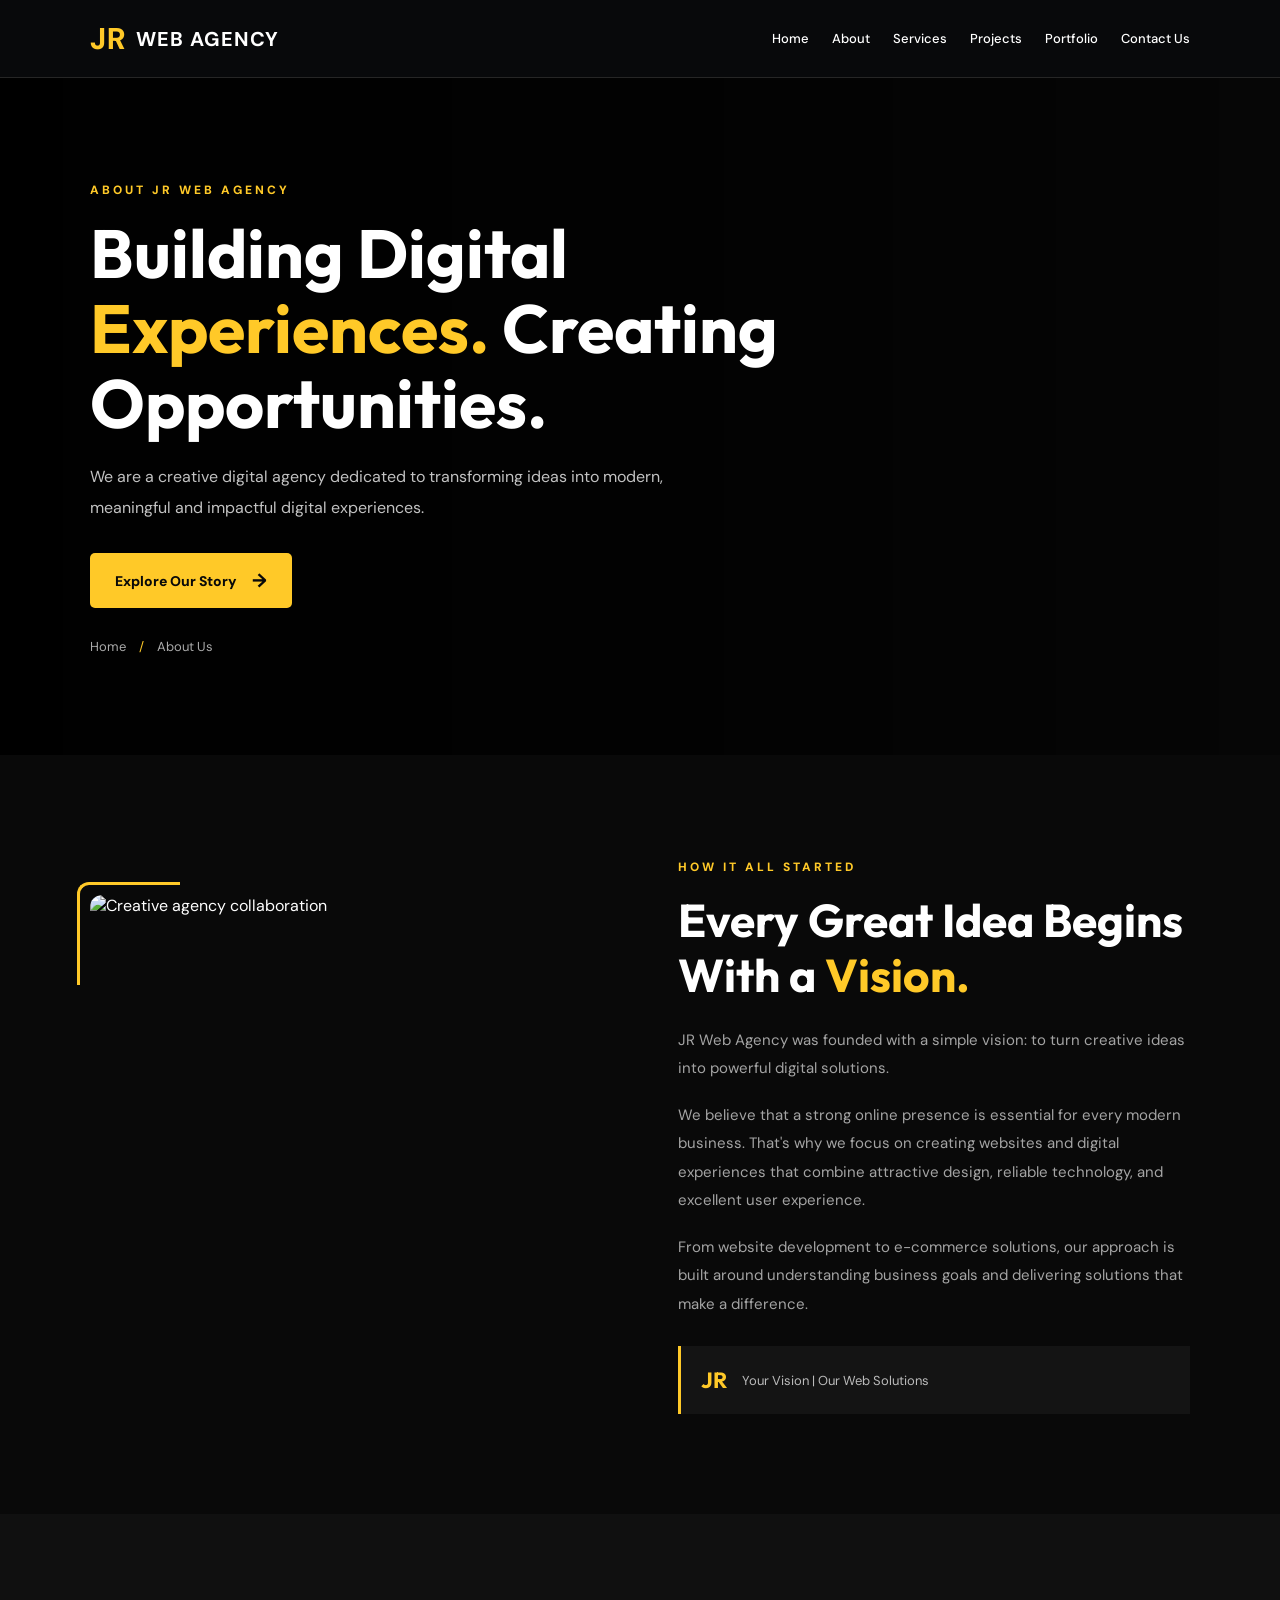
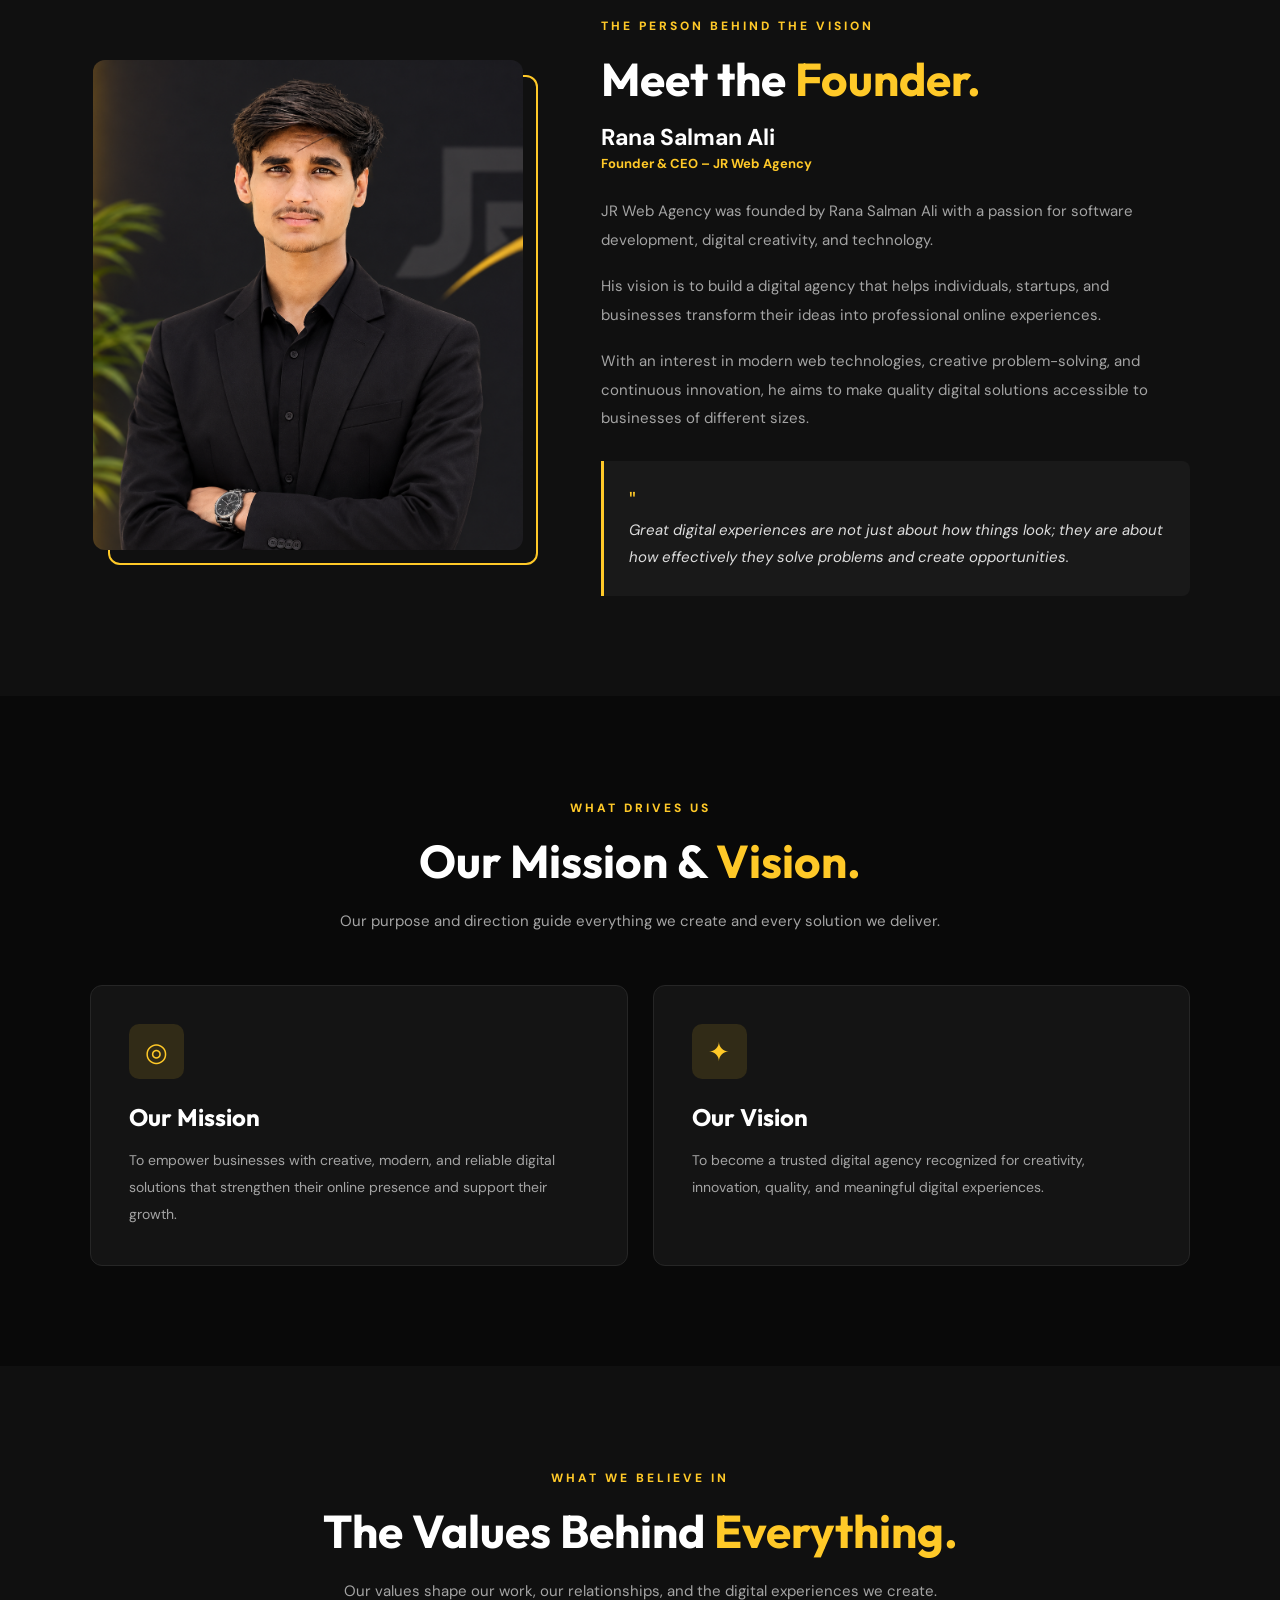
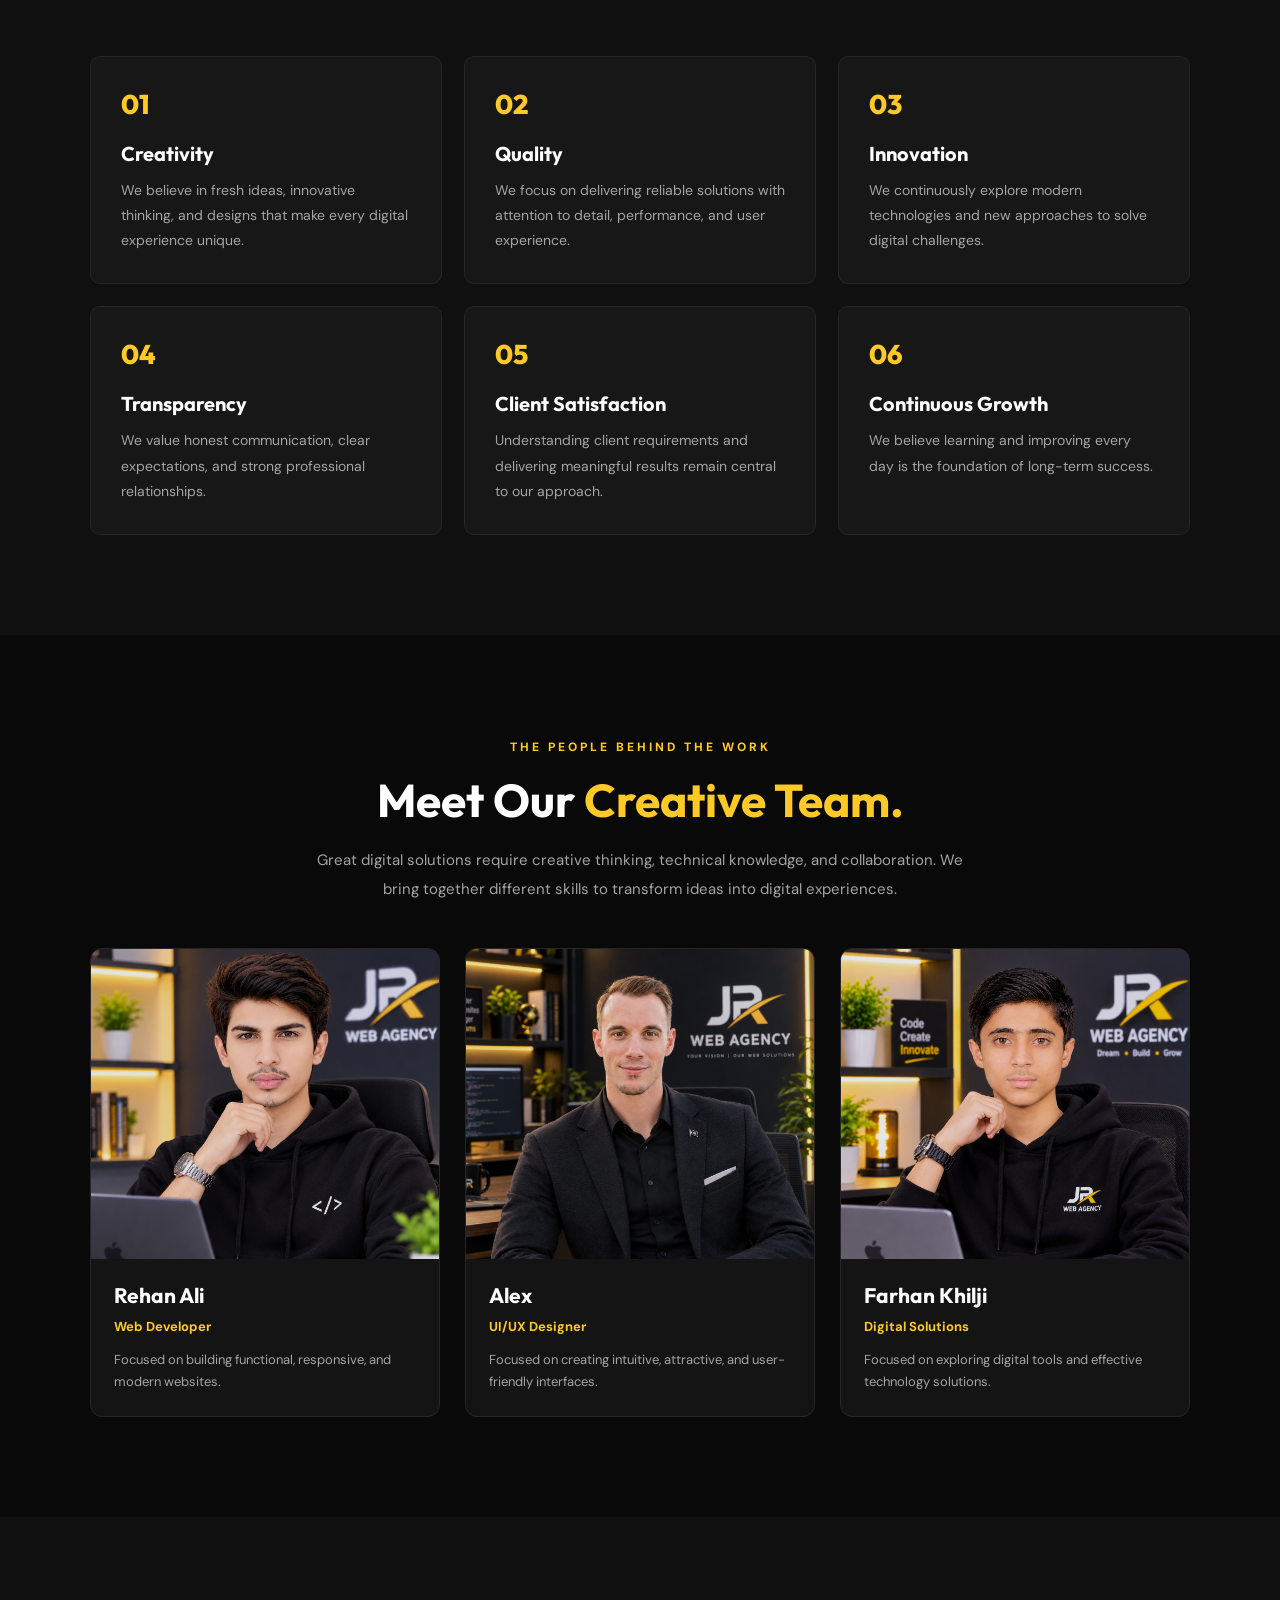
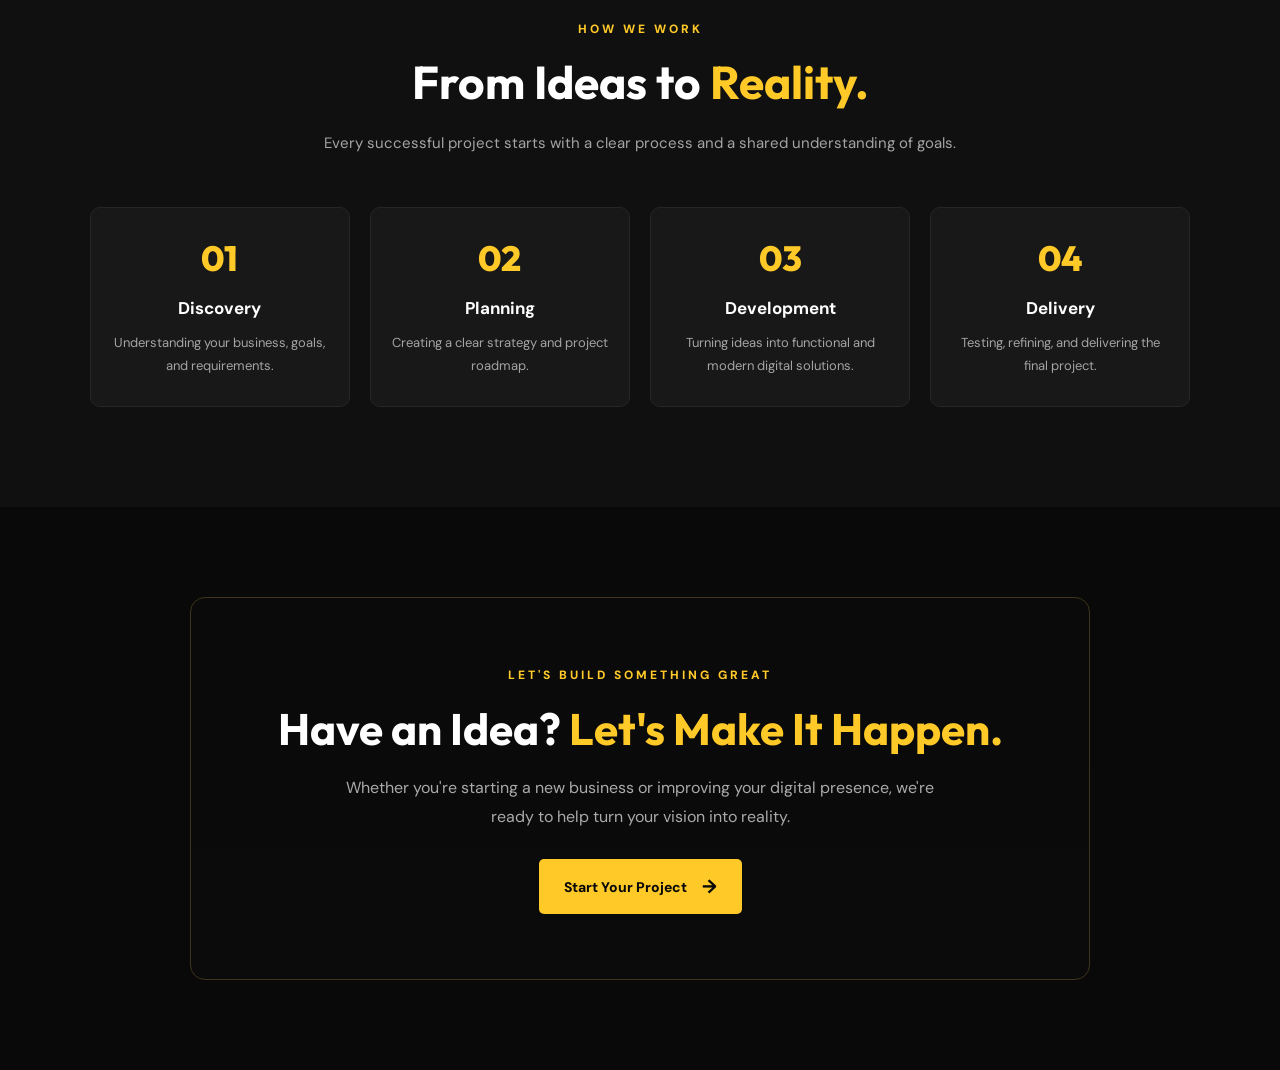
==== about.html @ 9ed8334c "Changes in web agency" ====
<!DOCTYPE html>
<html lang="en">
<head>
<meta charset="UTF-8">
<meta name="viewport" content="width=device-width, initial-scale=1.0">

<title>About Us | JR Web Agency</title>

<link rel="preconnect" href="https://fonts.googleapis.com">
<link href="https://fonts.googleapis.com/css2?family=DM+Sans:wght@400;500;600;700;800&family=Outfit:wght@400;500;600;700;800&display=swap" rel="stylesheet">
<link rel="stylesheet"
href="https://cdnjs.cloudflare.com/ajax/libs/font-awesome/6.7.2/css/all.min.css">
<style>
:root {
    --black: #090909;
    --card: #141414;
    --gold: #ffc928;
    --white: #ffffff;
    --gray: #a4a4a4;
    --border: #262626;
}

* {
    margin: 0;
    padding: 0;
    box-sizing: border-box;
}

html {
    scroll-behavior: smooth;
}

body {
    background: var(--black);
    color: var(--white);
    font-family: 'DM Sans', sans-serif;
}

img {
    display: block;
    max-width: 100%;
}

a {
    text-decoration: none;
}

.container {
    width: 100%;
    max-width: 1200px;
    margin: auto;
}

.section {
    padding: 100px 7%;
}

.eyebrow {
    color: var(--gold);
    font-size: 12px;
    font-weight: 800;
    letter-spacing: 3px;
    text-transform: uppercase;
    display: inline-block;
    margin-bottom: 18px;
}

.section-title {
    font-family: 'Outfit', sans-serif;
    font-size: clamp(32px, 4vw, 46px);
    line-height: 1.2;
    font-weight: 700;
}

.section-title span {
    color: var(--gold);
}

.section-description {
    color: var(--gray);
    font-size: 15px;
    line-height: 1.9;
    max-width: 650px;
}

.gold-btn {
    display: inline-flex;
    align-items: center;
    gap: 15px;
    padding: 15px 25px;
    border-radius: 5px;
    background: var(--gold);
    color: #090909;
    font-size: 14px;
    font-weight: 800;
    transition: .3s;
}

.gold-btn:hover {
    background: white;
    transform: translateY(-4px);
}

.gold-btn span {
    font-size: 19px;
}

/* =========================
   1. HERO SECTION
========================= */

.about-hero {
    min-height: 520px;
    position: relative;
    display: flex;
    align-items: center;
    padding: 100px 7%;
    background:
    linear-gradient(90deg,
    rgba(0,0,0,.96) 0%,
    rgba(0,0,0,.78) 50%,
    rgba(0,0,0,.35) 100%),
    url("https://images.unsplash.com/photo-1497366754035-f200968a6e72?w=1800")
    center/cover no-repeat;
}

.hero-content {
    max-width: 750px;
    position: relative;
    z-index: 2;
}

.hero-content h1 {
    font-family: 'Outfit', sans-serif;
    font-size: clamp(42px, 6vw, 68px);
    line-height: 1.1;
    margin-bottom: 22px;
}

.hero-content h1 span {
    color: var(--gold);
}

.hero-content p {
    color: #c2c2c2;
    font-size: 16px;
    line-height: 1.9;
    max-width: 620px;
    margin-bottom: 30px;
}

.hero-breadcrumb {
    margin-top: 30px;
    color: #aaa;
    font-size: 13px;
}

.hero-breadcrumb span {
    color: var(--gold);
    margin: 0 10px;
}

/* =========================
   2. OUR STORY
========================= */

.story-section {
    display: grid;
    grid-template-columns: 1fr 1fr;
    align-items: center;
    gap: 75px;
}

.story-image {
    position: relative;
}

.story-image img {
    width: 100%;
    height: 480px;
    object-fit: cover;
    border-radius: 12px;
}

.story-image::before {
    content: "";
    position: absolute;
    top: -13px;
    left: -13px;
    width: 100px;
    height: 100px;
    border-top: 3px solid var(--gold);
    border-left: 3px solid var(--gold);
    border-radius: 12px 0 0 0;
}

.story-content h2 {
    margin-bottom: 22px;
}

.story-content .section-description {
    margin-bottom: 18px;
}

.story-highlight {
    display: flex;
    align-items: center;
    gap: 15px;
    padding: 20px;
    margin-top: 28px;
    border-left: 3px solid var(--gold);
    background: var(--card);
}

.story-highlight strong {
    color: var(--gold);
    font-family: 'Outfit', sans-serif;
    font-size: 22px;
}

.story-highlight p {
    color: #bbb;
    font-size: 13px;
}

/* =========================
   3. FOUNDER SECTION
========================= */

.founder-section {
    background: #101010;
}

.founder-grid {
    display: grid;
    grid-template-columns: .85fr 1.15fr;
    gap: 75px;
    align-items: center;
}

.founder-image {
    position: relative;
    max-width: 430px;
    margin: auto;
}

.founder-image img {
    width: 100%;
    height: 490px;
    object-fit: cover;
    object-position: center;
    border-radius: 12px;
}

.founder-image::after {
    content: "";
    position: absolute;
    inset: 15px -15px -15px 15px;
    border: 2px solid var(--gold);
    border-radius: 12px;
    z-index: 0;
    pointer-events: none;
}

.founder-image img {
    position: relative;
    z-index: 1;
}

.founder-content h2 {
    margin-bottom: 10px;
}

.founder-role {
    display: inline-block;
    color: var(--gold);
    font-size: 13px;
    font-weight: 700;
    margin-bottom: 25px;
}

.founder-content .section-description {
    margin-bottom: 18px;
}

.founder-quote {
    margin-top: 28px;
    padding: 25px;
    background: #191919;
    border-left: 3px solid var(--gold);
    border-radius: 0 8px 8px 0;
}

.founder-quote p {
    color: #ddd;
    font-size: 15px;
    line-height: 1.8;
    font-style: italic;
}

.founder-quote span {
    color: var(--gold);
    font-size: 24px;
}

/* =========================
   4. MISSION AND VISION
========================= */

.mission-section {
    text-align: center;
}

.mission-heading {
    margin-bottom: 50px;
}

.mission-heading .section-description {
    margin: 18px auto 0;
}

.mission-grid {
    display: grid;
    grid-template-columns: repeat(2, 1fr);
    gap: 25px;
    text-align: left;
}

.mission-card {
    padding: 38px;
    background: var(--card);
    border: 1px solid var(--border);
    border-radius: 12px;
    transition: .3s;
}

.mission-card:hover {
    border-color: var(--gold);
    transform: translateY(-7px);
}

.card-icon {
    width: 55px;
    height: 55px;
    display: grid;
    place-items: center;
    background: rgba(255,201,40,.12);
    color: var(--gold);
    font-size: 26px;
    border-radius: 10px;
    margin-bottom: 23px;
}

.mission-card h3 {
    font-family: 'Outfit', sans-serif;
    font-size: 24px;
    margin-bottom: 15px;
}

.mission-card p {
    color: var(--gray);
    font-size: 14px;
    line-height: 1.9;
}

/* =========================
   5. CORE VALUES
========================= */

.values-section {
    background: #101010;
    text-align: center;
}

.values-heading {
    margin-bottom: 50px;
}

.values-heading .section-description {
    margin: 18px auto 0;
}

.values-grid {
    display: grid;
    grid-template-columns: repeat(3, 1fr);
    gap: 22px;
    text-align: left;
}

.value-card {
    padding: 30px;
    background: #171717;
    border: 1px solid var(--border);
    border-radius: 10px;
    transition: .3s;
}

.value-card:hover {
    border-color: var(--gold);
    transform: translateY(-7px);
}

.value-number {
    color: var(--gold);
    font-family: 'Outfit', sans-serif;
    font-size: 27px;
    font-weight: 800;
    margin-bottom: 20px;
}

.value-card h3 {
    font-size: 20px;
    font-family: 'Outfit', sans-serif;
    margin-bottom: 12px;
}

.value-card p {
    color: var(--gray);
    font-size: 14px;
    line-height: 1.8;
}

/* =========================
   6. OUR TEAM
========================= */

.team-section {
    text-align: center;
}

.team-heading {
    margin-bottom: 45px;
}

.team-heading .section-description {
    margin: 18px auto 0;
}

.team-grid {
    display: grid;
    grid-template-columns: repeat(3, 1fr);
    gap: 25px;
    text-align: left;
}

.team-card {
    background: var(--card);
    border: 1px solid var(--border);
    border-radius: 12px;
    overflow: hidden;
    transition: .3s;
}

.team-card:hover {
    transform: translateY(-7px);
    border-color: var(--gold);
}

.team-card img {
    width: 100%;
    height: 310px;
    object-fit: cover;
    object-position: center;
    filter: brightness(.9);
    transition: .4s;
}

.team-card:hover img {
    filter: brightness(1);
}

.team-info {
    padding: 23px;
}

.team-info h3 {
    font-family: 'Outfit', sans-serif;
    font-size: 21px;
    margin-bottom: 7px;
}

.team-info span {
    color: var(--gold);
    font-size: 13px;
    font-weight: 700;
}

.team-info p {
    color: var(--gray);
    font-size: 13px;
    line-height: 1.7;
    margin-top: 13px;
}

/* =========================
   7. WORK APPROACH
========================= */

.approach-section {
    background: #101010;
    text-align: center;
}

.approach-heading {
    margin-bottom: 50px;
}

.approach-heading .section-description {
    margin: 18px auto 0;
}

.approach-grid {
    display: grid;
    grid-template-columns: repeat(4, 1fr);
    gap: 20px;
}

.approach-card {
    padding: 28px 18px;
    background: #181818;
    border: 1px solid var(--border);
    border-radius: 10px;
}

.approach-card .number {
    font-family: 'Outfit', sans-serif;
    font-size: 35px;
    font-weight: 800;
    color: var(--gold);
    margin-bottom: 17px;
}

.approach-card h3 {
    font-size: 17px;
    margin-bottom: 12px;
}

.approach-card p {
    color: var(--gray);
    font-size: 13px;
    line-height: 1.8;
}

/* =========================
   8. CTA SECTION
========================= */

.about-cta {
    padding: 90px 7%;
    text-align: center;
}

.cta-inner {
    max-width: 900px;
    margin: auto;
    padding: 65px 35px;
    background:
    linear-gradient(rgba(10,10,10,.91),rgba(10,10,10,.94)),
    url("https://images.unsplash.com/photo-1497366811353-6870744d04b2?w=1200")
    center/cover;
    border: 1px solid #40351c;
    border-radius: 15px;
}

.cta-inner h2 {
    font-family: 'Outfit', sans-serif;
    font-size: clamp(30px, 4vw, 44px);
    margin-bottom: 18px;
}

.cta-inner h2 span {
    color: var(--gold);
}

.cta-inner p {
    color: #aaa;
    line-height: 1.8;
    max-width: 600px;
    margin: 0 auto 28px;
}

/* =========================
   RESPONSIVE DESIGN
========================= */

@media(max-width: 900px) {

    .section {
        padding: 80px 5%;
    }

    .story-section,
    .founder-grid {
        gap: 40px;
    }

    .values-grid {
        grid-template-columns: repeat(2, 1fr);
    }

    .approach-grid {
        grid-template-columns: repeat(2, 1fr);
    }

    .team-card img {
        height: 260px;
    }

}

@media(max-width: 650px) {

    .section {
        padding: 65px 6%;
    }

    .about-hero {
        min-height: 480px;
        padding: 80px 6%;
        background-position: center;
    }

    .hero-content h1 {
        font-size: 42px;
    }

    .hero-content p {
        font-size: 14px;
    }

    .story-section,
    .founder-grid {
        grid-template-columns: 1fr;
        gap: 40px;
    }

    .story-image img {
        height: 330px;
    }

    .founder-image {
        max-width: 350px;
    }

    .founder-image img {
        height: 400px;
    }

    .mission-grid,
    .values-grid,
    .team-grid {
        grid-template-columns: 1fr;
    }

    .mission-card,
    .value-card {
        padding: 27px;
    }

    .team-card img {
        height: 320px;
    }

    .approach-grid {
        grid-template-columns: 1fr 1fr;
        gap: 12px;
    }

    .approach-card {
        padding: 22px 12px;
    }

    .approach-card h3 {
        font-size: 15px;
    }

    .approach-card p {
        font-size: 12px;
    }

    .about-cta {
        padding: 60px 6%;
    }

    .cta-inner {
        padding: 45px 22px;
    }

}

@media(max-width: 380px) {

    .hero-content h1 {
        font-size: 35px;
    }

    .approach-grid {
        grid-template-columns: 1fr;
    }

}

@media(prefers-reduced-motion: reduce) {
    *, *::before, *::after {
        scroll-behavior: auto !important;
        transition: none !important;
    }
}
.navbar {
    position: sticky;
    top: 0;
    z-index: 100;
    min-height: 78px;
    padding: 16px 7%;
    display: flex;
    align-items: center;
    justify-content: space-between;
    gap: 24px;
    background: rgba(8, 9, 11, 0.94);
    border-bottom: 1px solid var(--border);
    backdrop-filter: blur(14px);
}

.brand {
    display: inline-flex;
    align-items: center;
    gap: 10px;
    font-size: 17px;
    font-weight: 800;
    letter-spacing: 1px;
    white-space: nowrap;
}

.brand-jr {
    color: var(--gold);
    font-size: 30px;
    font-weight: 900;
}

.brand .web{
    color: white;
}

.navbar nav {
    display: flex;
    align-items: center;
    flex-wrap: wrap;
    gap: 23px;
}

.navbar nav a {
    font-size: 13px;
    color: var(--muted);
    transition: color 0.2s;
    text-decoration: none;
}

.navbar nav a:hover {
    color: var(--gold);
    color: white;
}

.navbar nav .nav-cta {
    color: #090909;
    background: var(--gold);
    padding: 10px 17px;
    border-radius: 6px;
    font-weight: 800;
}
.navbar {
    width: 100%;
    padding: 18px 7%;
    background: #08090B;

    display: flex;
    justify-content: space-between;
    align-items: center;

    position: sticky;
    top: 0;
    left: 0;
    z-index: 9999;

    box-sizing: border-box;
}

/* BRAND */
.brand {
    display: flex;
    align-items: center;
    gap: 10px;

    color: white;
    text-decoration: none;
    font-size: 20px;
    font-weight: 700;
}

.brand-jr {
    color: #ffc928;
    font-size: 30px;
    font-weight: 800;
}

/* DESKTOP NAVIGATION */
.nav-links {
    display: flex;
    align-items: center;
    gap: 30px;
}

.nav-links a {
    color: white;
    text-decoration: none;
    font-size: 15px;
    font-weight: 500;
    transition: 0.3s;
}

.nav-links a:hover {
    color: #ffc928;
}

/* HAMBURGER BUTTON */
.menu-toggle {
    display: none;
    background: none;
    border: none;
    color: #ffc928;
    font-size: 27px;
    cursor: pointer;
}

/* MOBILE RESPONSIVE */
@media (max-width: 768px) {

    .navbar {
        padding: 15px 5%;
        flex-wrap: wrap;
    }

    .menu-toggle {
        display: block;
    }

    .nav-links {
        display: none;
        position: static; /* Important: overlay khatam */

        width: 100%;
        background: #11163f;

        flex-direction: column;
        align-items: center;
        gap: 0;

        padding: 10px 0;
    }

    .nav-links.active {
        display: flex;
    }

    .nav-links a {
        width: 100%;
        padding: 15px 0;
        text-align: center;
    }
}

/* DESKTOP: HAMBURGER ALWAYS HIDDEN */
@media (min-width: 769px) {

    .menu-toggle {
        display: none !important;
    }

    .nav-links {
        display: flex !important;
    }
}

/* MOBILE MENU FIX */
@media (max-width: 768px) {

    .navbar {
        display: flex;
        flex-wrap: wrap;
    }

    .nav-links {
        display: none !important;
        width: 100%;
        position: static;
        flex-direction: column;
        background: #11163f;
    }

    .nav-links.active {
        display: flex !important;
    }

    .menu-toggle {
        display: block;
    }
}

</style>
</head>

<body>
<header class="navbar">

    <a href="index.html" class="brand">
        <span class="brand-jr">JR</span>
        <span>WEB AGENCY</span>
    </a>

    <nav class="nav-links" id="navLinks">
        <a href="index.html">Home</a>
         <a href="about.html">About</a>
        <a href="services.html">Services</a>
        <a href="projects.html">Projects</a>
       <a href="https://ranasalmanali3535.github.io/ranasalmanali_portfolio/">Portfolio</a>
        <a href="contact.html">Contact Us</a>
    </nav>

    <button class="menu-toggle" id="menuToggle"
        aria-label="Open navigation menu"
        aria-expanded="false">
        <i class="fa-solid fa-bars"></i>
    </button>

</header>
<!-- 1. HERO SECTION -->

<section class="about-hero">

    <div class="hero-content">

        <span class="eyebrow">ABOUT JR WEB AGENCY</span>

        <h1>
            Building Digital
            <span>Experiences.</span>
            Creating Opportunities.
        </h1>

        <p>
            We are a creative digital agency dedicated to
            transforming ideas into modern, meaningful and
            impactful digital experiences.
        </p>

        <a href="#our-story" class="gold-btn">
            Explore Our Story <span>→</span>
        </a>

        <div class="hero-breadcrumb">
            Home <span>/</span> About Us
        </div>

    </div>

</section>


<!-- 2. OUR STORY -->

<section class="section">

    <div class="container story-section" id="our-story">

        <div class="story-image">

            <img
                src="https://images.unsplash.com/photo-1521737711867-e3b97375f902?w=1000"
                alt="Creative agency collaboration">

        </div>

        <div class="story-content">

            <span class="eyebrow">HOW IT ALL STARTED</span>

            <h2 class="section-title">
                Every Great Idea Begins
                With a <span>Vision.</span>
            </h2>

            <p class="section-description">
                JR Web Agency was founded with a simple vision:
                to turn creative ideas into powerful digital solutions.
            </p>

            <p class="section-description">
                We believe that a strong online presence is essential
                for every modern business. That's why we focus on
                creating websites and digital experiences that
                combine attractive design, reliable technology,
                and excellent user experience.
            </p>

            <p class="section-description">
                From website development to e-commerce solutions,
                our approach is built around understanding business
                goals and delivering solutions that make a difference.
            </p>

            <div class="story-highlight">
                <strong>JR</strong>
                <p>
                    Your Vision | Our Web Solutions
                </p>
            </div>

        </div>

    </div>

</section>


<!-- 3. FOUNDER SECTION -->

<section class="section founder-section">

    <div class="container founder-grid">

        <div class="founder-image">

            <!-- Replace with your actual founder photo -->

            <img
                src="salman.png"
                alt="Rana Salman Ali - Founder of JR Web Agency">

        </div>

        <div class="founder-content">

            <span class="eyebrow">THE PERSON BEHIND THE VISION</span>

            <h2 class="section-title">
                Meet the <span>Founder.</span>
            </h2>

            <h3 style="font-size:23px; margin-top:15px;">
                Rana Salman Ali
            </h3>

            <span class="founder-role">
                Founder & CEO – JR Web Agency
            </span>

            <p class="section-description">
                JR Web Agency was founded by Rana Salman Ali
                with a passion for software development,
                digital creativity, and technology.
            </p>

            <p class="section-description">
                His vision is to build a digital agency that
                helps individuals, startups, and businesses
                transform their ideas into professional
                online experiences.
            </p>

            <p class="section-description">
                With an interest in modern web technologies,
                creative problem-solving, and continuous
                innovation, he aims to make quality digital
                solutions accessible to businesses of
                different sizes.
            </p>

            <div class="founder-quote">

                <span>"</span>

                <p>
                    Great digital experiences are not just
                    about how things look; they are about
                    how effectively they solve problems
                    and create opportunities.
                </p>

            </div>

        </div>

    </div>

</section>


<!-- 4. MISSION AND VISION -->

<section class="section mission-section">

    <div class="container">

        <div class="mission-heading">

            <span class="eyebrow">WHAT DRIVES US</span>

            <h2 class="section-title">
                Our Mission & <span>Vision.</span>
            </h2>

            <p class="section-description">
                Our purpose and direction guide everything
                we create and every solution we deliver.
            </p>

        </div>

        <div class="mission-grid">

            <div class="mission-card">

                <div class="card-icon">◎</div>

                <h3>Our Mission</h3>

                <p>
                    To empower businesses with creative,
                    modern, and reliable digital solutions
                    that strengthen their online presence
                    and support their growth.
                </p>

            </div>

            <div class="mission-card">

                <div class="card-icon">✦</div>

                <h3>Our Vision</h3>

                <p>
                    To become a trusted digital agency
                    recognized for creativity, innovation,
                    quality, and meaningful digital experiences.
                </p>

            </div>

        </div>

    </div>

</section>


<!-- 5. CORE VALUES -->

<section class="section values-section">

    <div class="container">

        <div class="values-heading">

            <span class="eyebrow">WHAT WE BELIEVE IN</span>

            <h2 class="section-title">
                The Values Behind <span>Everything.</span>
            </h2>

            <p class="section-description">
                Our values shape our work, our relationships,
                and the digital experiences we create.
            </p>

        </div>

        <div class="values-grid">

            <div class="value-card">
                <div class="value-number">01</div>
                <h3>Creativity</h3>
                <p>
                    We believe in fresh ideas, innovative thinking,
                    and designs that make every digital experience unique.
                </p>
            </div>

            <div class="value-card">
                <div class="value-number">02</div>
                <h3>Quality</h3>
                <p>
                    We focus on delivering reliable solutions with
                    attention to detail, performance, and user experience.
                </p>
            </div>

            <div class="value-card">
                <div class="value-number">03</div>
                <h3>Innovation</h3>
                <p>
                    We continuously explore modern technologies
                    and new approaches to solve digital challenges.
                </p>
            </div>

            <div class="value-card">
                <div class="value-number">04</div>
                <h3>Transparency</h3>
                <p>
                    We value honest communication, clear expectations,
                    and strong professional relationships.
                </p>
            </div>

            <div class="value-card">
                <div class="value-number">05</div>
                <h3>Client Satisfaction</h3>
                <p>
                    Understanding client requirements and delivering
                    meaningful results remain central to our approach.
                </p>
            </div>

            <div class="value-card">
                <div class="value-number">06</div>
                <h3>Continuous Growth</h3>
                <p>
                    We believe learning and improving every day
                    is the foundation of long-term success.
                </p>
            </div>

        </div>

    </div>

</section>


<!-- 6. OUR TEAM -->

<section class="section team-section">

    <div class="container">

        <div class="team-heading">

            <span class="eyebrow">THE PEOPLE BEHIND THE WORK</span>

            <h2 class="section-title">
                Meet Our <span>Creative Team.</span>
            </h2>

            <p class="section-description">
                Great digital solutions require creative thinking,
                technical knowledge, and collaboration.
                We bring together different skills to transform
                ideas into digital experiences.
            </p>

        </div>

        <div class="team-grid">

            <!-- TEAM MEMBER 1 -->

            <div class="team-card">

                <img
                    src="rehan.png"
                    alt="Team member">

                <div class="team-info">
                    <h3>Rehan Ali</h3>
                    <span>Web Developer</span>
                    <p>
                        Focused on building functional,
                        responsive, and modern websites.
                    </p>
                </div>

            </div>

            <!-- TEAM MEMBER 2 -->

            <div class="team-card">

                <img
                    src="alex.png"
                    alt="Team member">

                <div class="team-info">
                    <h3>Alex</h3>
                    <span>UI/UX Designer</span>
                    <p>
                        Focused on creating intuitive,
                        attractive, and user-friendly interfaces.
                    </p>
                </div>

            </div>

            <!-- TEAM MEMBER 3 -->

            <div class="team-card">

                <img
                    src="farhan.png"
                    alt="Team member">

                <div class="team-info">
                    <h3>Farhan Khilji</h3>
                    <span>Digital Solutions</span>
                    <p>
                        Focused on exploring digital tools
                        and effective technology solutions.
                    </p>
                </div>

            </div>

        </div>

    </div>

</section>


<!-- 7. OUR WORKING APPROACH -->

<section class="section approach-section">

    <div class="container">

        <div class="approach-heading">

            <span class="eyebrow">HOW WE WORK</span>

            <h2 class="section-title">
                From Ideas to <span>Reality.</span>
            </h2>

            <p class="section-description">
                Every successful project starts with a clear
                process and a shared understanding of goals.
            </p>

        </div>

        <div class="approach-grid">

            <div class="approach-card">
                <div class="number">01</div>
                <h3>Discovery</h3>
                <p>
                    Understanding your business,
                    goals, and requirements.
                </p>
            </div>

            <div class="approach-card">
                <div class="number">02</div>
                <h3>Planning</h3>
                <p>
                    Creating a clear strategy
                    and project roadmap.
                </p>
            </div>

            <div class="approach-card">
                <div class="number">03</div>
                <h3>Development</h3>
                <p>
                    Turning ideas into functional
                    and modern digital solutions.
                </p>
            </div>

            <div class="approach-card">
                <div class="number">04</div>
                <h3>Delivery</h3>
                <p>
                    Testing, refining, and
                    delivering the final project.
                </p>
            </div>

        </div>

    </div>

</section>


<!-- 8. FINAL CTA -->

<section class="about-cta" id="contact">

    <div class="cta-inner">

        <span class="eyebrow">LET'S BUILD SOMETHING GREAT</span>

        <h2>
            Have an Idea?
            <span>Let's Make It Happen.</span>
        </h2>

        <p>
            Whether you're starting a new business or
            improving your digital presence, we're ready
            to help turn your vision into reality.
        </p>

        <a href="contact.html" class="gold-btn">
            Start Your Project <span>→</span>
        </a>

    </div>

</section>

<script>
    /* =================================
   MOBILE NAVBAR TOGGLE
================================= */

const menuToggle = document.getElementById("menuToggle");
const navLinks = document.getElementById("navLinks");

menuToggle.addEventListener("click", function () {

    const isOpen = navLinks.classList.toggle("active");

    if (isOpen) {
        menuToggle.innerHTML = '<i class="fa-solid fa-xmark"></i>';
        menuToggle.setAttribute("aria-expanded", "true");
        menuToggle.setAttribute("aria-label", "Close navigation menu");
    } else {
        menuToggle.innerHTML = '<i class="fa-solid fa-bars"></i>';
        menuToggle.setAttribute("aria-expanded", "false");
        menuToggle.setAttribute("aria-label", "Open navigation menu");
    }

});

// Close menu after clicking a link
navLinks.querySelectorAll("a").forEach(function (link) {

    link.addEventListener("click", function () {

        navLinks.classList.remove("active");

        menuToggle.innerHTML = '<i class="fa-solid fa-bars"></i>';
        menuToggle.setAttribute("aria-expanded", "false");
        menuToggle.setAttribute("aria-label", "Open navigation menu");

    });

});
</script>

</body>
</html>
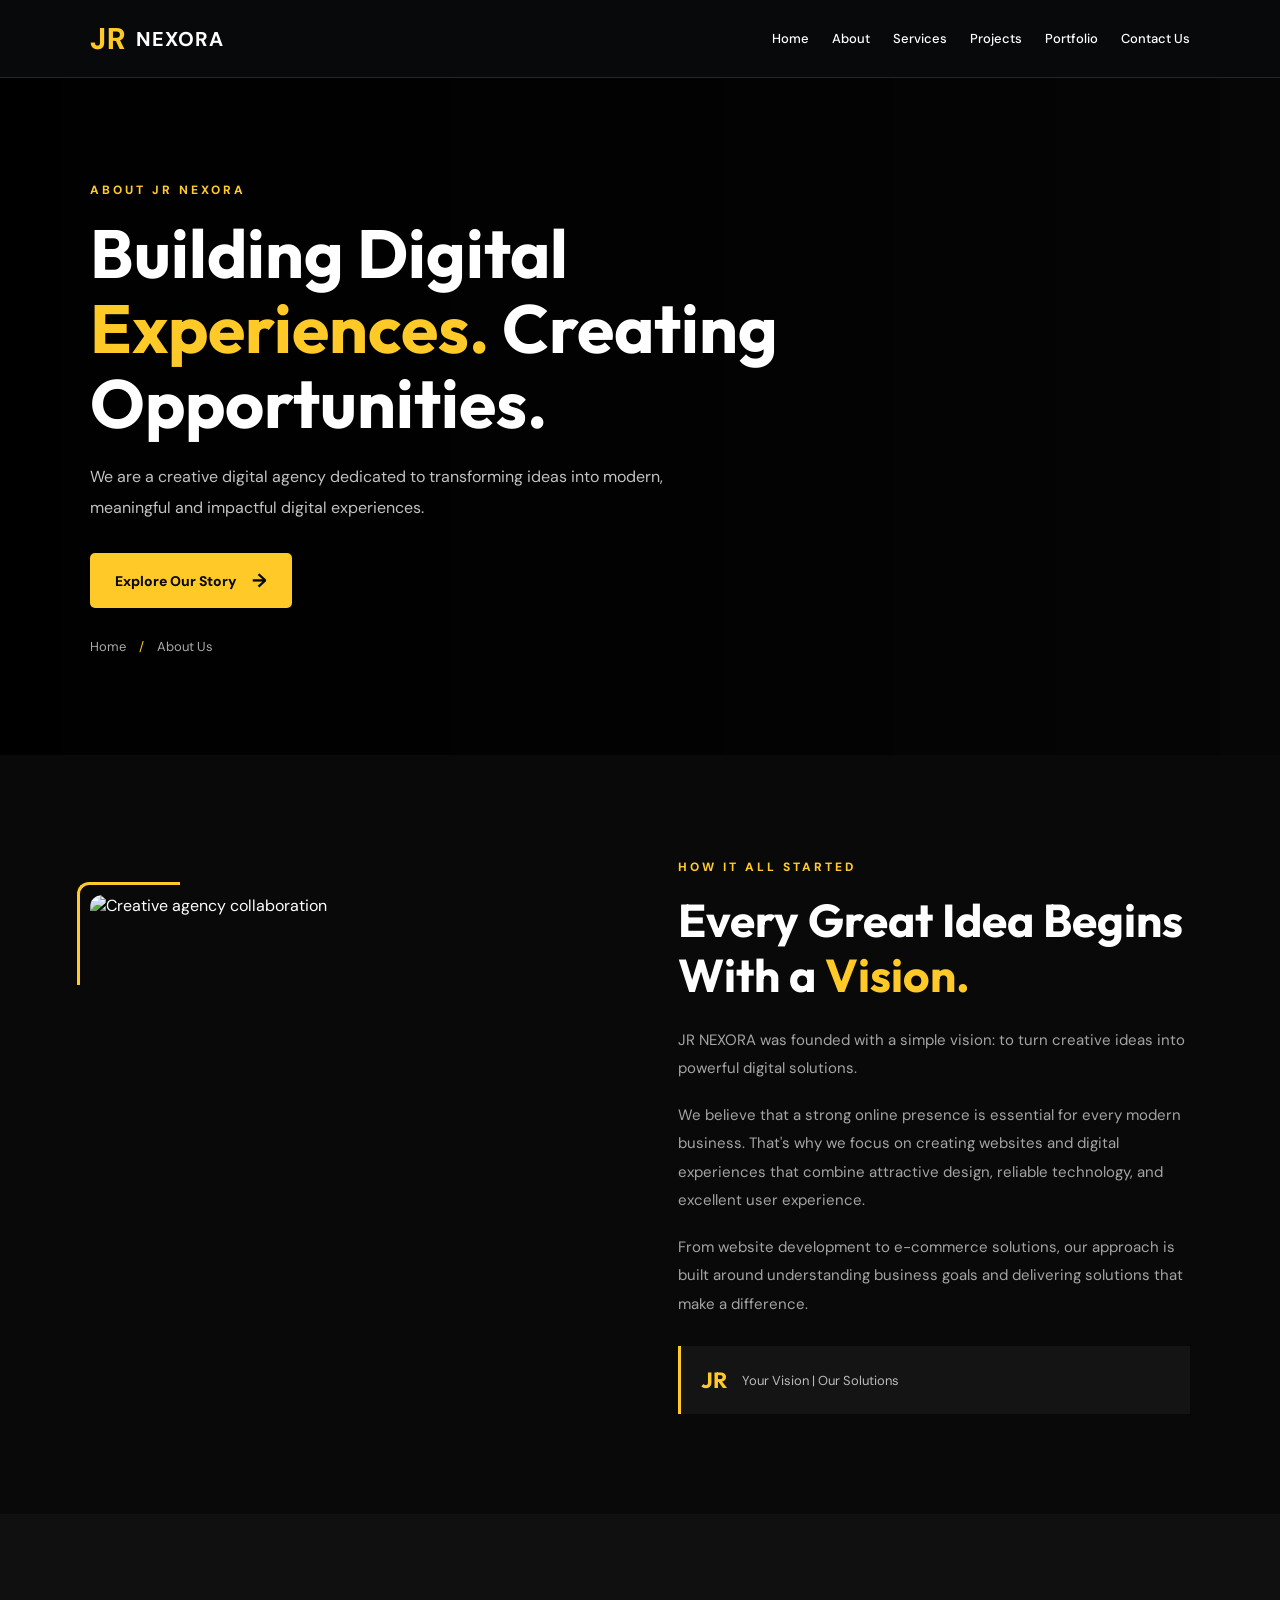
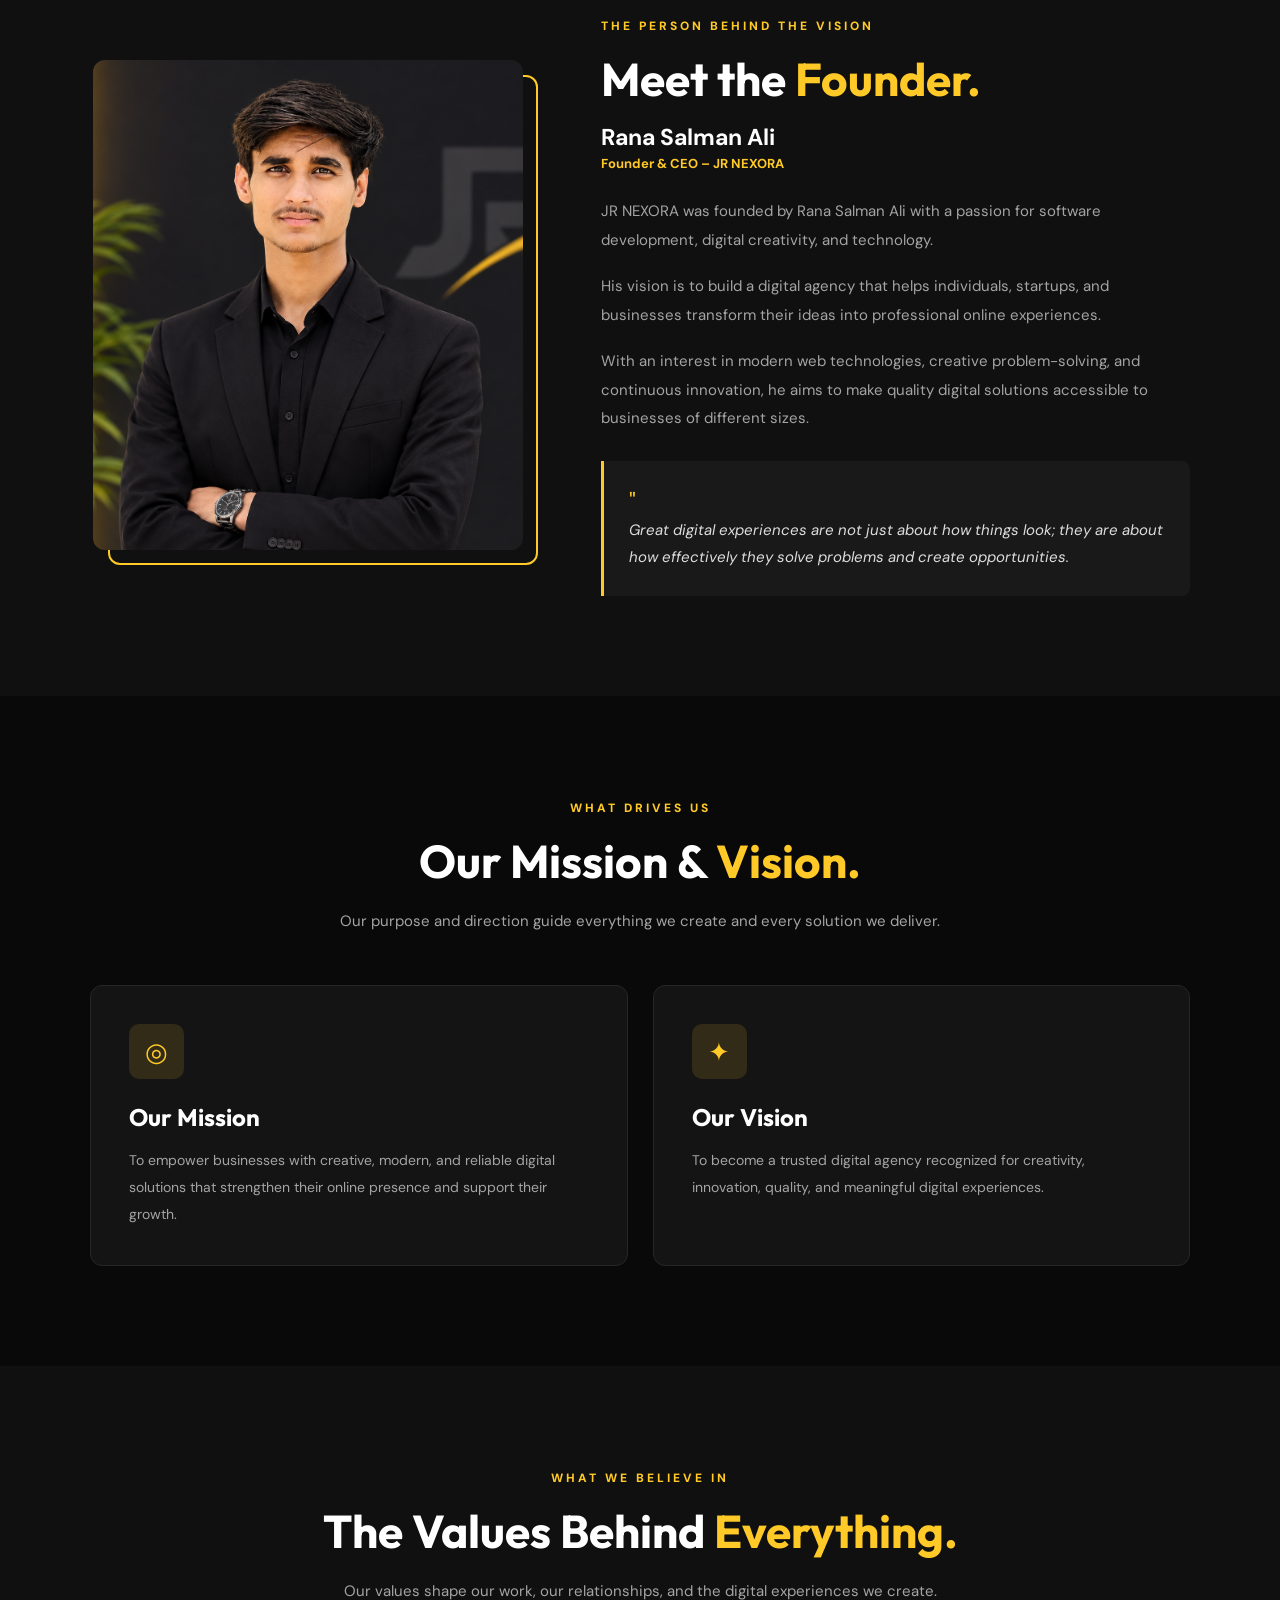
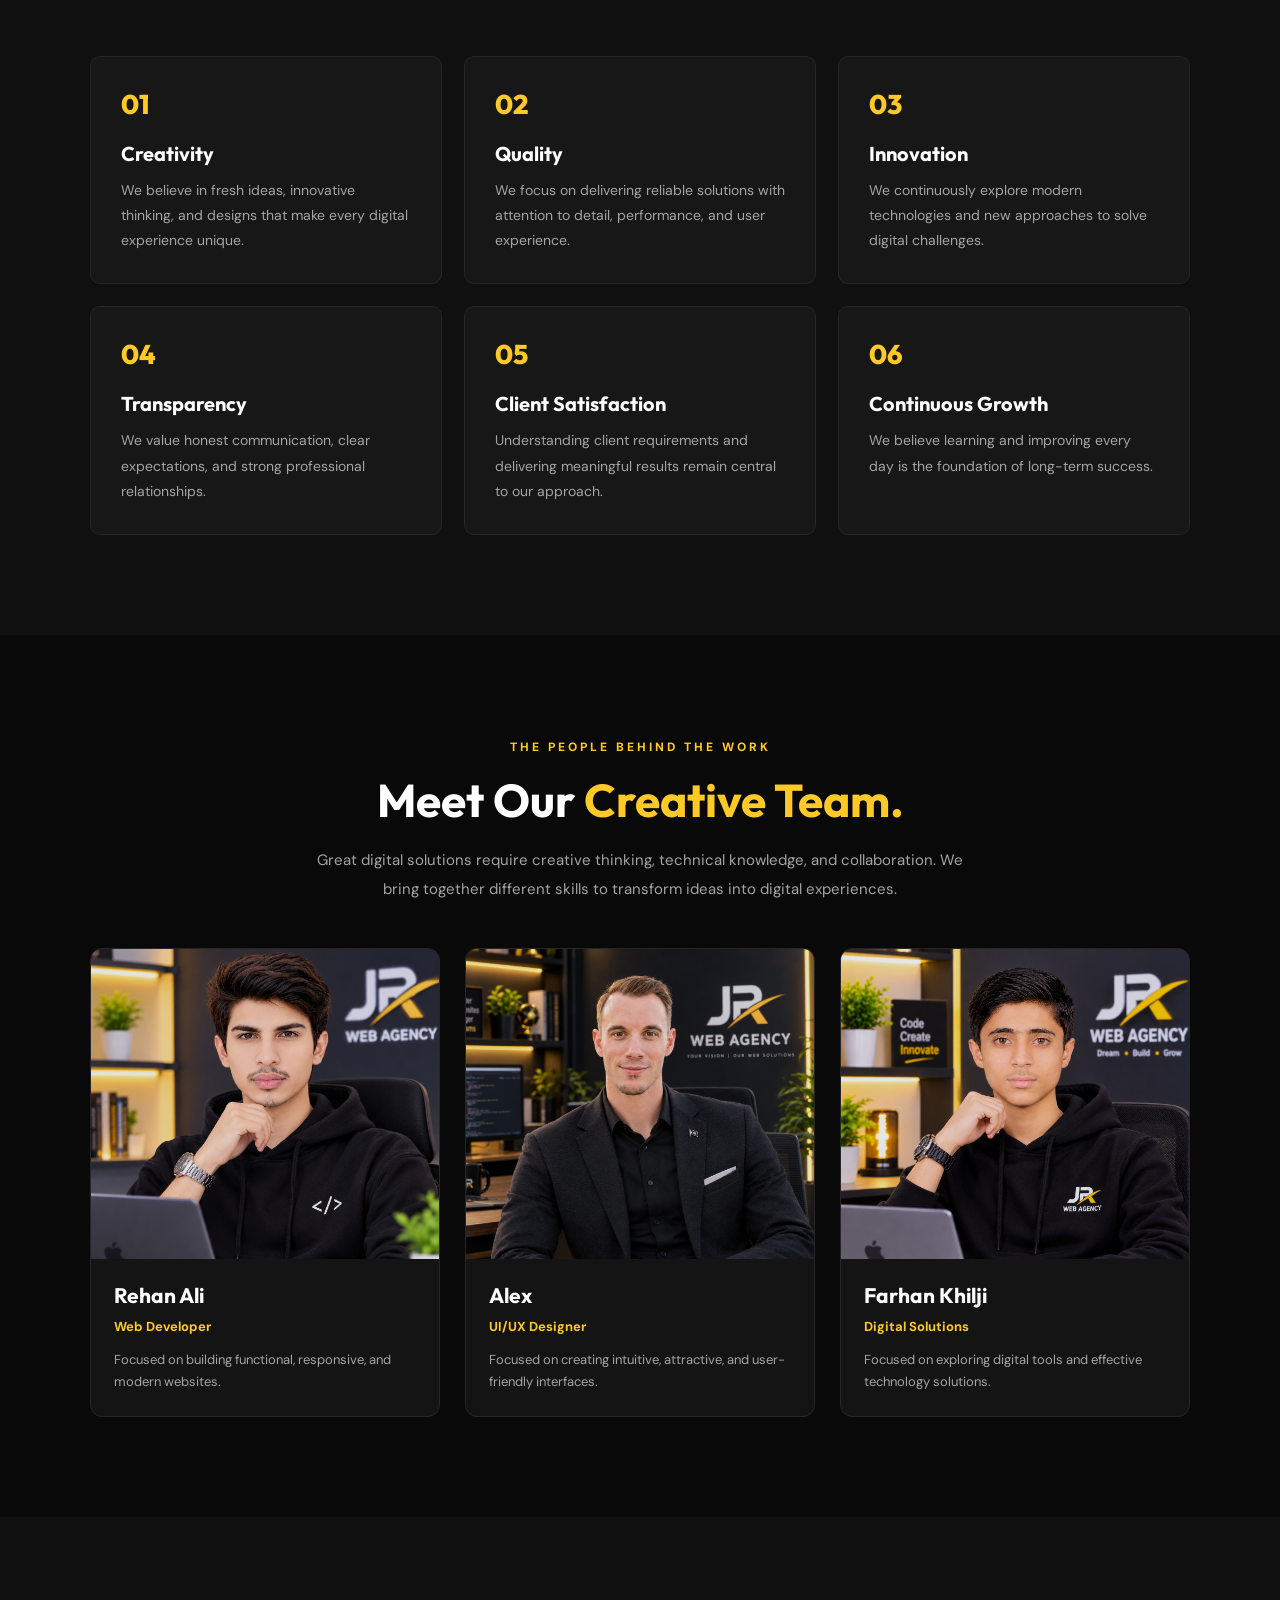
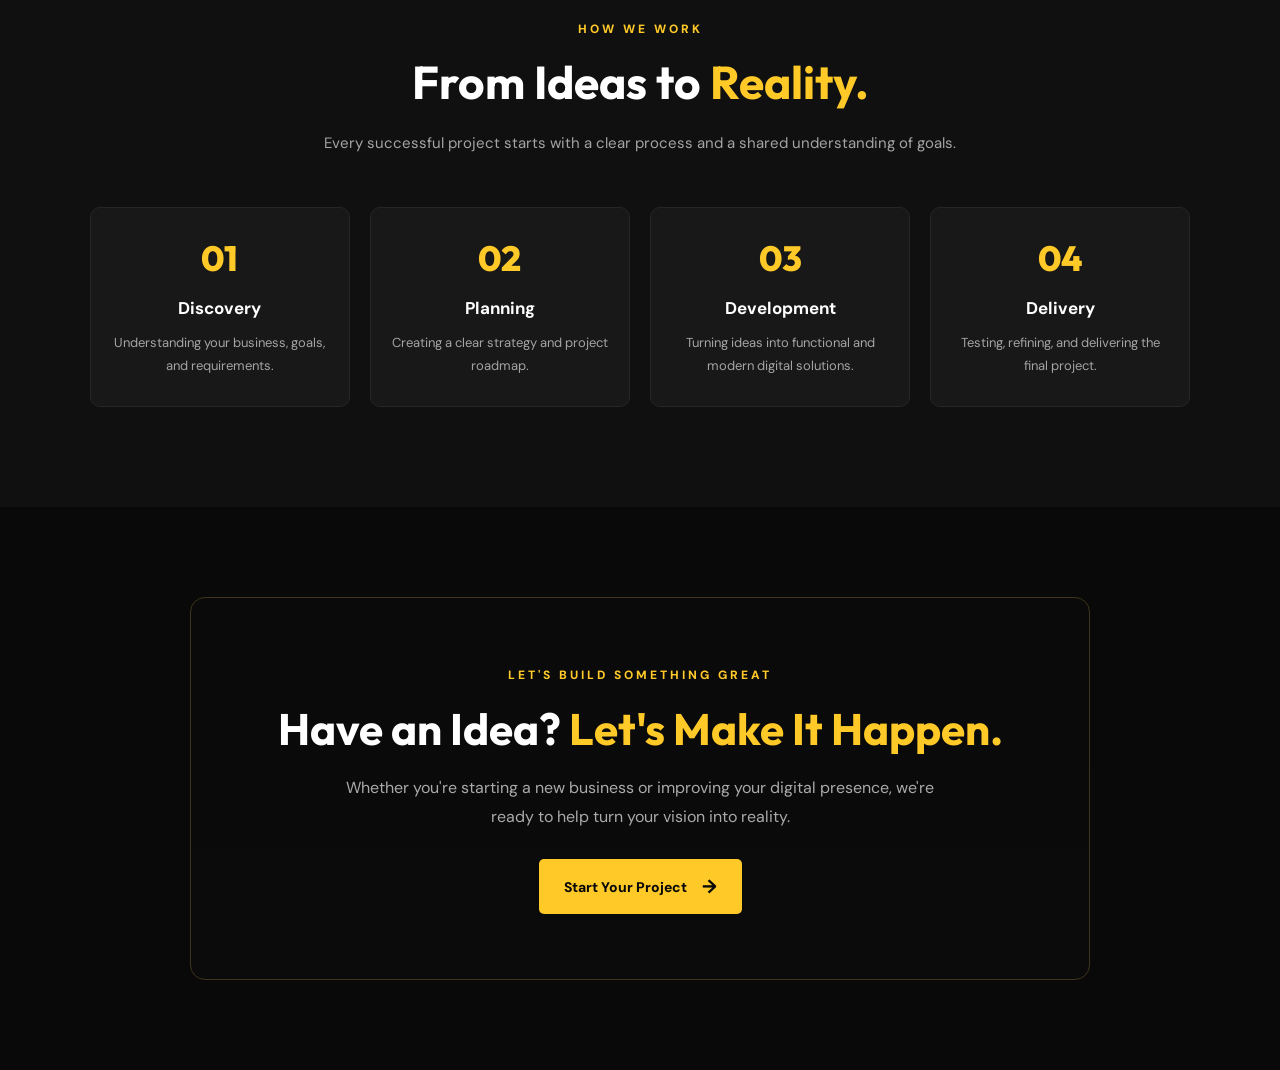
==== commit 78b14e5e: "Change agency name" ====
--- a/about.html
+++ b/about.html
@@ -914,7 +914,7 @@
 
     <a href="index.html" class="brand">
         <span class="brand-jr">JR</span>
-        <span>WEB AGENCY</span>
+        <span>NEXORA</span>
     </a>
 
     <nav class="nav-links" id="navLinks">
@@ -939,7 +939,7 @@
 
     <div class="hero-content">
 
-        <span class="eyebrow">ABOUT JR WEB AGENCY</span>
+        <span class="eyebrow">ABOUT JR NEXORA</span>
 
         <h1>
             Building Digital
@@ -990,7 +990,7 @@
             </h2>
 
             <p class="section-description">
-                JR Web Agency was founded with a simple vision:
+                JR NEXORA was founded with a simple vision:
                 to turn creative ideas into powerful digital solutions.
             </p>
 
@@ -1011,7 +1011,7 @@
             <div class="story-highlight">
                 <strong>JR</strong>
                 <p>
-                    Your Vision | Our Web Solutions
+                    Your Vision | Our Solutions
                 </p>
             </div>
 
@@ -1034,7 +1034,7 @@
 
             <img
                 src="salman.png"
-                alt="Rana Salman Ali - Founder of JR Web Agency">
+                alt="Rana Salman Ali - Founder of JR NEXORA">
 
         </div>
 
@@ -1051,11 +1051,11 @@
             </h3>
 
             <span class="founder-role">
-                Founder & CEO – JR Web Agency
+                Founder & CEO – JR NEXORA
             </span>
 
             <p class="section-description">
-                JR Web Agency was founded by Rana Salman Ali
+                JR NEXORA was founded by Rana Salman Ali
                 with a passion for software development,
                 digital creativity, and technology.
             </p>
